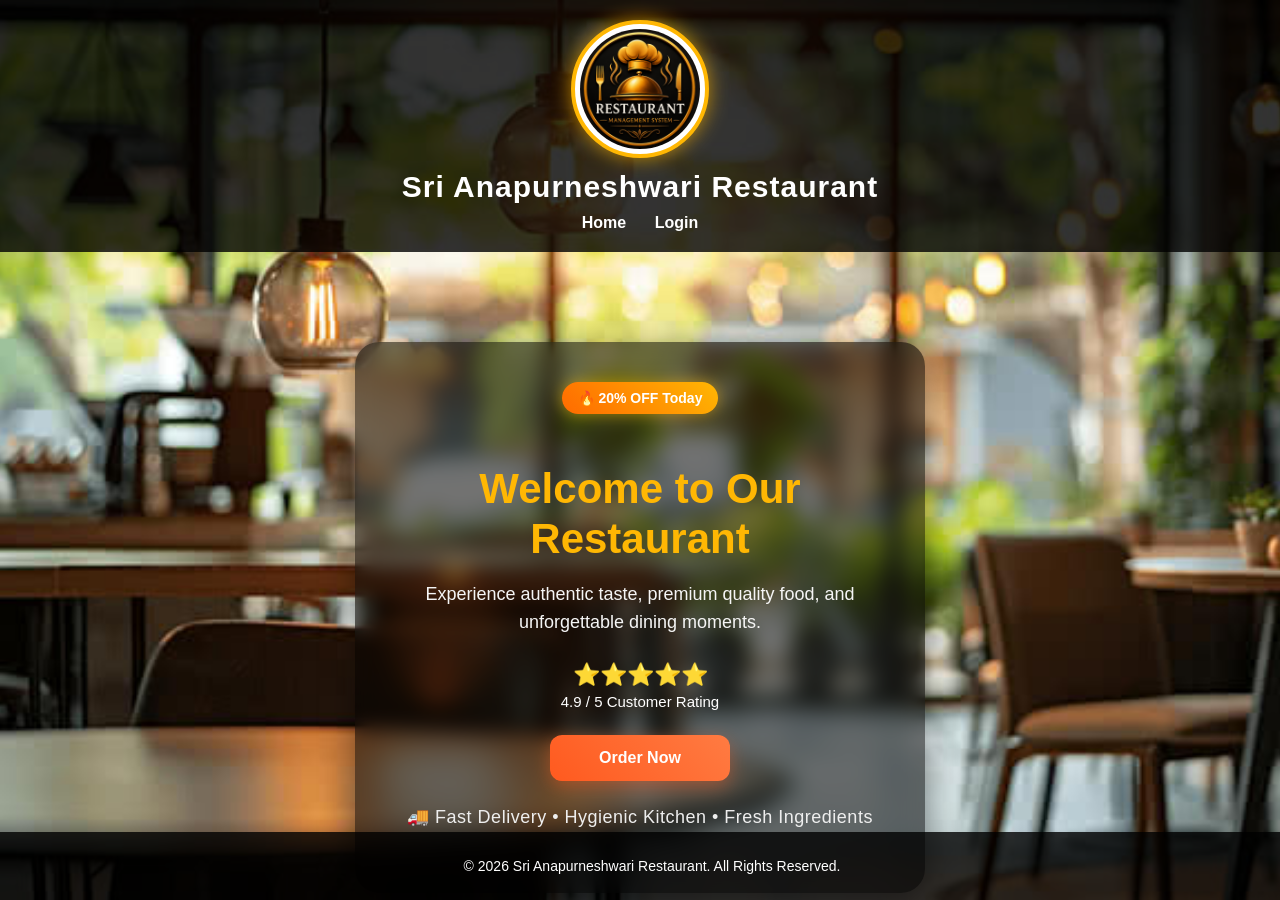
==== index.html @ 0e8089bc "Update index.html" ====
<!DOCTYPE html>
<html lang="en">

<head>
    <meta charset="UTF-8">
    <meta name="viewport" content="width=device-width, initial-scale=1.0">

    <title>Sri Anapurneshwari Restaurant | Restaurant Management System</title>

    <meta name="description"
          content="Sri Anapurneshwari Restaurant - Restaurant Management System with online menu, login and ordering facility.">

    <link rel="stylesheet" href="style.css">

    <!-- Favicon -->
    <link rel="icon" type="image/png" href="logo.png?v=3">
</head>

<body>

    <header>

        <div class="logo-box">
            <img src="logo.png" alt="Sri Anapurneshwari Restaurant Logo" class="logo">
            <h1>Sri Anapurneshwari Restaurant</h1>
        </div>

        <nav>
    <a href="index.html">Home</a>
    <a href="login.html">Login</a>
</nav>
    </header>

    <main>

        <section class="home-container">

            <span class="offer-badge">🔥 20% OFF Today</span>

            <h2>Welcome to Our Restaurant</h2>

            <p class="tagline">
                Experience authentic taste, premium quality food,
                and unforgettable dining moments.
            </p>

            <div class="rating">
                ⭐⭐⭐⭐⭐
                <span>4.9 / 5 Customer Rating</span>
            </div>

            <div class="hero-buttons">

    <button class="primary-btn" onclick="orderNow()" aria-label="Order food now">
        Order Now
    </button>

</div>
            <p class="delivery-text">
                🚚 Fast Delivery • Hygienic Kitchen • Fresh Ingredients
            </p>

        </section>

    </main>

    <footer>
        <p>© 2026 Sri Anapurneshwari Restaurant. All Rights Reserved.</p>
    </footer>

    <script>

        function isLoggedIn() {
            return localStorage.getItem("login") === "true";
        }

        function openMenu() {

            if (isLoggedIn()) {

                window.location.href = "menu.html";

            } else {

                alert("Please Login First");
                window.location.href = "login.html";
            }

        }

        function orderNow() {

            if (isLoggedIn()) {

                window.location.href = "menu.html";

            } else {

                alert("Please Login First");
                window.location.href = "login.html";
            }

        }

    </script>

</body>

</html>
---- style.css ----
/* ==========================
   BODY
========================== */

body{
    margin:0;
    font-family:Arial, sans-serif;
    background-image:url('restaurant.jpg');
    background-size:cover;
    background-position:center;
    background-repeat:no-repeat;
    background-attachment:fixed;
    min-height:100vh;
}

/* ==========================
   HEADER
========================== */

header{
    background:rgba(0,0,0,0.8);
    color:white;
    text-align:center;
    padding:20px;
}

header h1{
    margin:0;
}
/* ==========================
   LOGO DESIGN
========================== */

.logo-box{
    display:flex;
    flex-direction:column;
    align-items:center;
    justify-content:center;
}

.logo{
    width:90px;
    height:90px;
    object-fit:cover;
    border-radius:50%;
    border:3px solid #ffb703;
    box-shadow:0 0 15px rgba(255,183,3,0.6);
    margin-bottom:10px;
}

.logo-box h1{
    margin:0;
    font-size:30px;
    color:white;
    letter-spacing:1px;
}

/* ==========================
   NAVIGATION
========================== */

nav{
    margin-top:10px;
}

nav a{
    color:white;
    text-decoration:none;
    margin:0 12px;
    font-weight:bold;
    transition:0.3s;
}

nav a:hover{
    color:#ffb703;
}

/* ==========================
   HOME PAGE
========================== */

.home-container{
    width:450px;
    max-width:90%;
    margin:120px auto;
    text-align:center;
    background:rgba(0,0,0,0.65);
    color:white;
    padding:30px;
    border-radius:15px;
    box-shadow:0 0 20px rgba(0,0,0,0.5);
}

.home-container h2{
    color:#ffb703;
}

.home-container p{
    margin-bottom:25px;
    font-size:18px;
}

/* ==========================
   RESTAURANT IMAGE
========================== */

.restaurant-img{
    width:100%;
    max-width:350px;
    display:block;
    margin:0 auto 20px;
    border-radius:12px;
}

/* ==========================
   LOGIN PAGE
========================== */

.login-container{
    width:350px;
    max-width:90%;
    margin:80px auto;
    padding:30px;
    background:rgba(0,0,0,0.7);
    color:white;
    border-radius:15px;
    box-shadow:0 0 20px rgba(0,0,0,0.6);
}

.login-container h2{
    color:#ffb703;
    text-align:center;
}

/* ==========================
   MENU PAGE - PROFESSIONAL
========================== */

.menu-container{
    width:90%;
    max-width:1200px;
    margin:50px auto;
    padding:30px;
    border-radius:20px;
    background:rgba(0,0,0,0.55);
    backdrop-filter:blur(10px);
    -webkit-backdrop-filter:blur(10px);
    box-shadow:0 8px 32px rgba(0,0,0,0.4);
    color:white;
}

.menu-container h2{
    text-align:center;
    color:#ffb703;
    margin-bottom:25px;
    font-size:36px;
}

/* TABLE */

table{
    width:100%;
    border-collapse:collapse;
    margin-top:20px;
    background:rgba(255,255,255,0.08);
    border-radius:15px;
    overflow:hidden;
}

th{
    background:#ff5a1f;
    color:white;
    padding:16px;
    font-size:18px;
}

td{
    padding:18px;
    text-align:center;
    color:white;
    font-size:18px;
    font-weight:500;
    text-shadow:1px 1px 2px rgba(0,0,0,0.8);
    border-bottom:1px solid rgba(255,255,255,0.15);
}

tr:hover{
    background:rgba(255,255,255,0.08);
}

/* ORDER BUTTON */

table button{
    width:140px;
    padding:10px;
    border:none;
    border-radius:8px;
    background:#ff5a1f;
    color:white;
    font-size:15px;
    font-weight:bold;
    cursor:pointer;
    transition:0.3s;
}

table button:hover{
    background:#ff7b42;
    transform:translateY(-2px);
}

/* MENU PAGE BUTTONS */

.menu-container > button,
.menu-container a button{
    margin-top:20px;
    width:100%;
    padding:14px;
    font-size:16px;
    font-weight:bold;
    border-radius:10px;
    background:#ff5a1f;
    border:none;
    color:white;
    cursor:pointer;
    transition:0.3s;
}

.menu-container > button:hover,
.menu-container a button:hover{
    background:#ff7b42;
    transform:translateY(-2px);
}

/* ==========================
   ORDER PAGE
========================== */

.order-container{
    width:450px;
    max-width:90%;
    margin:40px auto;
    background:rgba(0,0,0,0.65);
    color:white;
    padding:25px;
    border-radius:12px;
    backdrop-filter:blur(8px);
}

.order-container h2{
    text-align:center;
    color:#ffb703;
}

/* ==========================
   BILL PAGE
========================== */

.bill-container{
    width:500px;
    max-width:95%;
    margin:40px auto;
    background:rgba(0,0,0,0.65);
    color:white;
    padding:25px;
    border-radius:12px;
    backdrop-filter:blur(8px);
}

.bill-container h2{
    text-align:center;
    color:#ffb703;
}

/* ==========================
   FORM INPUTS
========================== */

input,
select{
    width:100%;
    padding:12px;
    margin-top:8px;
    margin-bottom:15px;
    border:1px solid rgba(255,255,255,0.3);
    border-radius:6px;
    box-sizing:border-box;
    font-size:15px;
    background:rgba(255,255,255,0.1);
    color:white;
}

input::placeholder{
    color:#ddd;
}
/* ==========================
   PROFESSIONAL SELECT DROPDOWN
========================== */

select{
    width:100%;
    padding:12px;
    margin-top:8px;
    margin-bottom:15px;

    background:rgba(0,0,0,0.45);   /* dark glass */
    color:white;

    border:1px solid rgba(255,255,255,0.25);
    border-radius:8px;

    font-size:16px;
    font-weight:500;

    backdrop-filter:blur(6px);
    -webkit-backdrop-filter:blur(6px);

    outline:none;
    appearance:none;
}

/* dropdown options */

select option{
    background:#1f1f1f;
    color:white;
    padding:10px;
}

/* focus effect */

select:focus{
    border-color:#ffb703;
    box-shadow:0 0 10px rgba(255,183,3,0.5);
}
/* ==========================
   BUTTON
========================== */

button{
    width:100%;
    padding:12px;
    background:#ff5722;
    color:white;
    border:none;
    border-radius:6px;
    cursor:pointer;
    font-size:16px;
    font-weight:bold;
    transition:0.3s;
}

button:hover{
    background:#e64a19;
    transform:translateY(-2px);
}

/* ==========================
   FOOTER
========================== */

footer{
    position:fixed;
    bottom:0;
    width:100%;
    background:rgba(0,0,0,0.8);
    color:white;
    text-align:center;
    padding:12px;
    font-size:14px;
}

/* ==========================
   MOBILE RESPONSIVE
========================== */

@media(max-width:600px){

    header h1{
        font-size:24px;
    }

    nav a{
        display:inline-block;
        margin:5px;
    }

    .home-container,
    .login-container,
    .order-container,
    .bill-container{
        width:90%;
        margin:80px auto;
        padding:20px;
    }

    .home-container h2{
        font-size:26px;
    }

    table{
        font-size:14px;
    }

    th, td{
        padding:10px;
    }
}
.logo{
    width:120px;
    height:120px;
    object-fit:cover;
    border-radius:50%;
    border:4px solid #ffb703;
    box-shadow:0 0 20px rgba(255,183,3,0.7);
    background:white;
    padding:5px;
    margin-bottom:12px;
}
/* ==========================
   PROFESSIONAL HERO SECTION
========================== */

.home-container{
    width:500px;
    max-width:90%;
    margin:90px auto;
    text-align:center;
    background:rgba(0,0,0,0.55);
    color:white;
    padding:40px 35px;
    border-radius:24px;
    box-shadow:0 10px 35px rgba(0,0,0,0.45);
    backdrop-filter:blur(10px);
    -webkit-backdrop-filter:blur(10px);
    animation:fadeIn 1s ease;
}

.offer-badge{
    display:inline-block;
    background:linear-gradient(45deg,#ff6a00,#ffb703);
    color:white;
    font-weight:bold;
    padding:8px 16px;
    border-radius:50px;
    font-size:14px;
    margin-bottom:20px;
    box-shadow:0 0 15px rgba(255,183,3,0.5);
}

.home-container h2{
    color:#ffb703;
    font-size:42px;
    margin-bottom:15px;
    line-height:1.2;
}

.tagline{
    font-size:18px;
    line-height:1.7;
    color:#f5f5f5;
    margin-bottom:25px;
}

.rating{
    font-size:20px;
    margin-bottom:25px;
    color:#ffd166;
}

.rating span{
    display:block;
    font-size:15px;
    color:#ffffff;
    margin-top:5px;
}

.hero-buttons{
    display:flex;
    gap:15px;
    justify-content:center;
    flex-wrap:wrap;
    margin-bottom:20px;
}

.primary-btn,
.secondary-btn{
    width:190px;
    padding:14px;
    border:none;
    border-radius:12px;
    font-size:16px;
    font-weight:bold;
    cursor:pointer;
    transition:0.3s;
}

.primary-btn{
    background:linear-gradient(45deg,#ff5a1f,#ff7b42);
    color:white;
    box-shadow:0 6px 18px rgba(255,90,31,0.4);
}

.primary-btn:hover{
    transform:translateY(-3px) scale(1.03);
    box-shadow:0 10px 24px rgba(255,90,31,0.55);
}

.secondary-btn{
    background:rgba(255,255,255,0.12);
    color:white;
    border:1px solid rgba(255,255,255,0.3);
}

.secondary-btn:hover{
    background:rgba(255,255,255,0.22);
    transform:translateY(-3px);
}

.delivery-text{
    font-size:15px;
    color:#f0f0f0;
    margin-top:10px;
    letter-spacing:0.5px;
}

/* Smooth animation */

@keyframes fadeIn{
    from{
        opacity:0;
        transform:translateY(20px);
    }
    to{
        opacity:1;
        transform:translateY(0);
    }
}
/* ===== Professional Home Hero ===== */

.offer-badge{
    display:inline-block;
    background:linear-gradient(45deg,#ff6a00,#ffb703);
    color:white;
    padding:8px 16px;
    border-radius:50px;
    font-weight:bold;
    margin-bottom:15px;
}

.tagline{
    font-size:18px;
    line-height:1.6;
    margin:15px 0;
    color:#f5f5f5;
}

.rating{
    color:#ffd166;
    font-size:22px;
    margin:20px 0;
}

.rating span{
    display:block;
    color:white;
    font-size:15px;
    margin-top:5px;
}

.hero-buttons{
    display:flex;
    justify-content:center;
    gap:15px;
    flex-wrap:wrap;
    margin:25px 0;
}

.primary-btn,
.secondary-btn{
    width:180px;
    padding:14px;
    border:none;
    border-radius:12px;
    font-size:16px;
    font-weight:bold;
    cursor:pointer;
    transition:0.3s;
}

.primary-btn{
    background:linear-gradient(45deg,#ff5a1f,#ff7b42);
    color:white;
}

.secondary-btn{
    background:rgba(255,255,255,0.15);
    color:white;
    border:1px solid rgba(255,255,255,0.3);
}

.primary-btn:hover,
.secondary-btn:hover{
    transform:translateY(-3px);
}

.delivery-text{
    font-size:14px;
    color:#eee;
    margin-top:10px;
}
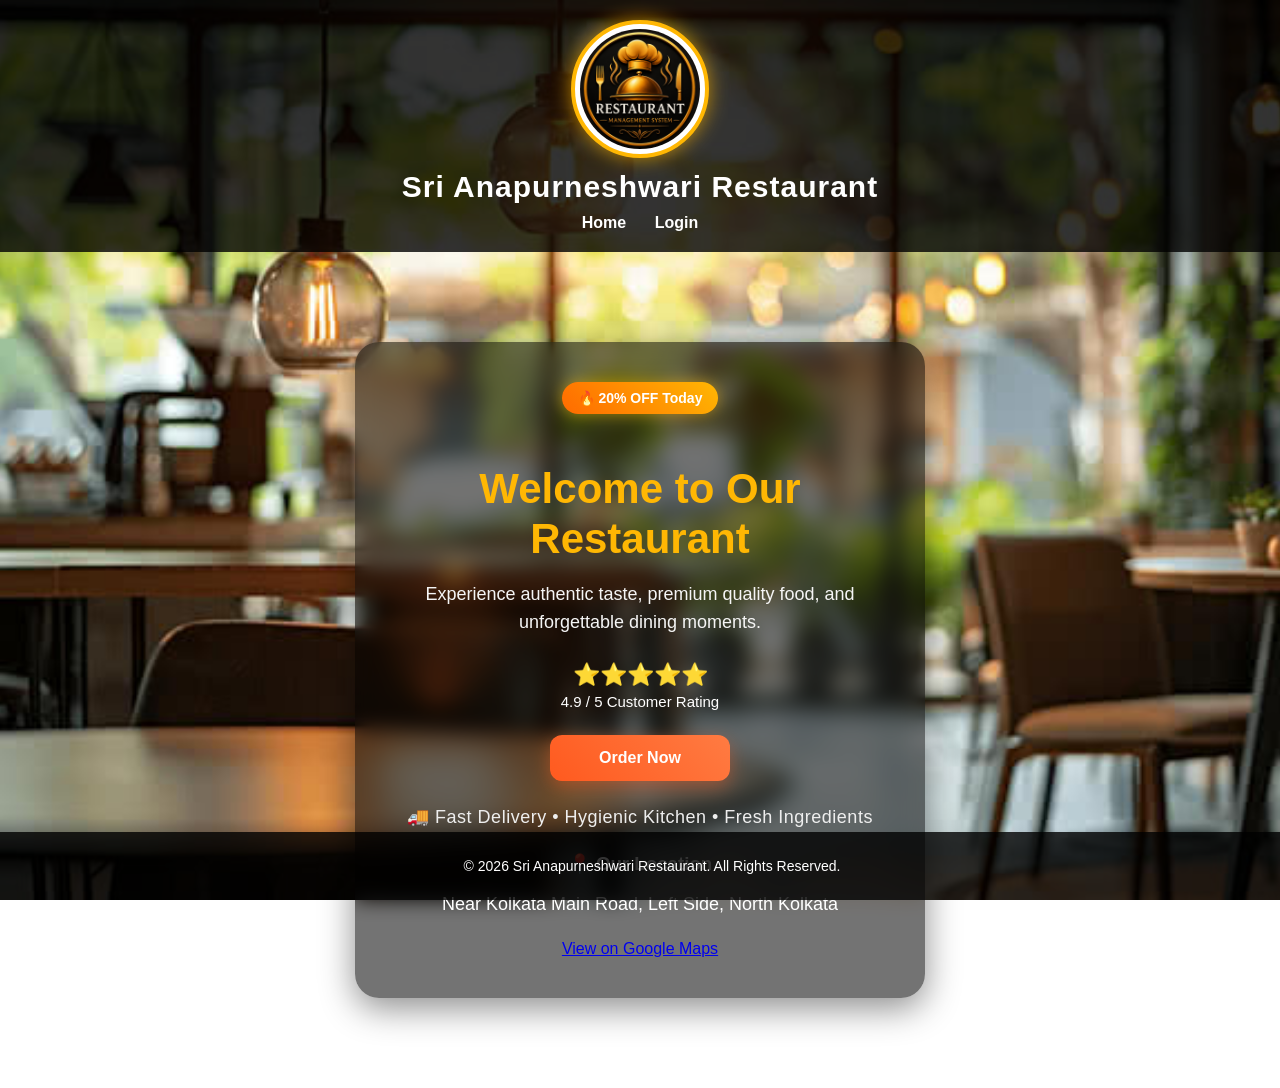
==== commit 16a41d3f: "Update index.html" ====
--- a/index.html
+++ b/index.html
@@ -5,17 +5,16 @@
     <meta charset="UTF-8">
     <meta name="viewport" content="width=device-width, initial-scale=1.0">
 
-    <title>Sri Anapurneshwari Restaurant | Restaurant Management System</title>
-
+    <title>Bhumika Restaurant Management System</title>
+<meta name="google-site-verification" content="6y4I0xot_Jk4KY11e8G_dmXu25aUhKuJ59o6Aapcnq4" />
     <meta name="description"
-          content="Sri Anapurneshwari Restaurant - Restaurant Management System with online menu, login and ordering facility.">
+          content="Bhumika Restaurant Management System project with online menu, cart, bill generation and restaurant management features.">
 
     <link rel="stylesheet" href="style.css">
 
     <!-- Favicon -->
     <link rel="icon" type="image/png" href="logo.png?v=3">
 </head>
-
 <body>
 
     <header>
@@ -26,9 +25,10 @@
         </div>
 
         <nav>
-    <a href="index.html">Home</a>
-    <a href="login.html">Login</a>
-</nav>
+            <a href="index.html">Home</a>
+            <a href="login.html">Login</a>
+        </nav>
+
     </header>
 
     <main>
@@ -51,14 +51,32 @@
 
             <div class="hero-buttons">
 
-    <button class="primary-btn" onclick="orderNow()" aria-label="Order food now">
-        Order Now
-    </button>
+                <!-- Always go to Login Page first -->
+                <a href="login.html">
+                    <button class="primary-btn" aria-label="Order food now">
+                        Order Now
+                    </button>
+                </a>
 
+            </div>
+
+          <p class="delivery-text">
+    🚚 Fast Delivery • Hygienic Kitchen • Fresh Ingredients
+</p>
+
+<!-- LOCATION START -->
+<div class="location-box">
+    <h3>📍 Our Location</h3>
+    <p>Near Kolkata Main Road, Left Side, North Kolkata</p>
+
+    <a href="https://www.google.com/maps/search/?api=1&query=North+Kolkata+Main+Road"
+       target="_blank">
+       View on Google Maps
+    </a>
 </div>
-            <p class="delivery-text">
-                🚚 Fast Delivery • Hygienic Kitchen • Fresh Ingredients
-            </p>
+<!-- LOCATION END -->
+
+</section>
 
         </section>
 
@@ -68,42 +86,6 @@
         <p>© 2026 Sri Anapurneshwari Restaurant. All Rights Reserved.</p>
     </footer>
 
-    <script>
-
-        function isLoggedIn() {
-            return localStorage.getItem("login") === "true";
-        }
-
-        function openMenu() {
-
-            if (isLoggedIn()) {
-
-                window.location.href = "menu.html";
-
-            } else {
-
-                alert("Please Login First");
-                window.location.href = "login.html";
-            }
-
-        }
-
-        function orderNow() {
-
-            if (isLoggedIn()) {
-
-                window.location.href = "menu.html";
-
-            } else {
-
-                alert("Please Login First");
-                window.location.href = "login.html";
-            }
-
-        }
-
-    </script>
-
 </body>
 
 </html>
--- a/style.css
+++ b/style.css
@@ -608,4 +608,72 @@
     color:#eee;
     margin-top:10px;
 }
-
+/* Food Images */
+
+.food-img{
+    width:100px;
+    height:80px;
+    object-fit:cover;
+    border-radius:10px;
+    border:2px solid #ffb703;
+    box-shadow:0 4px 10px rgba(0,0,0,0.4);
+    transition:0.3s;
+}
+
+.food-img:hover{
+    transform:scale(1.08);
+}
+/* Food Images */
+
+```css
+.food-img{
+    width:100px;
+    height:80px;
+    object-fit:cover;
+    border-radius:10px;
+    border:2px solid #ffb703;
+    box-shadow:0 4px 10px rgba(0,0,0,0.4);
+    transition:0.3s;
+}
+
+.food-img:hover{
+    transform:scale(1.08);
+}
+```css
+/* Print only bill area */
+
+@media print {
+
+    body{
+        background:white;
+    }
+
+    header,
+    footer,
+    button{
+        display:none;
+    }
+
+    #billArea{
+        box-shadow:none;
+        border:none;
+        width:100%;
+        margin:0;
+        padding:20px;
+        color:black;
+        background:white;
+    }
+
+    #billArea table{
+        border:1px solid black;
+    }
+
+    #billArea th,
+    #billArea td{
+        border:1px solid black;
+        color:black;
+    }
+}
+```
+
+
